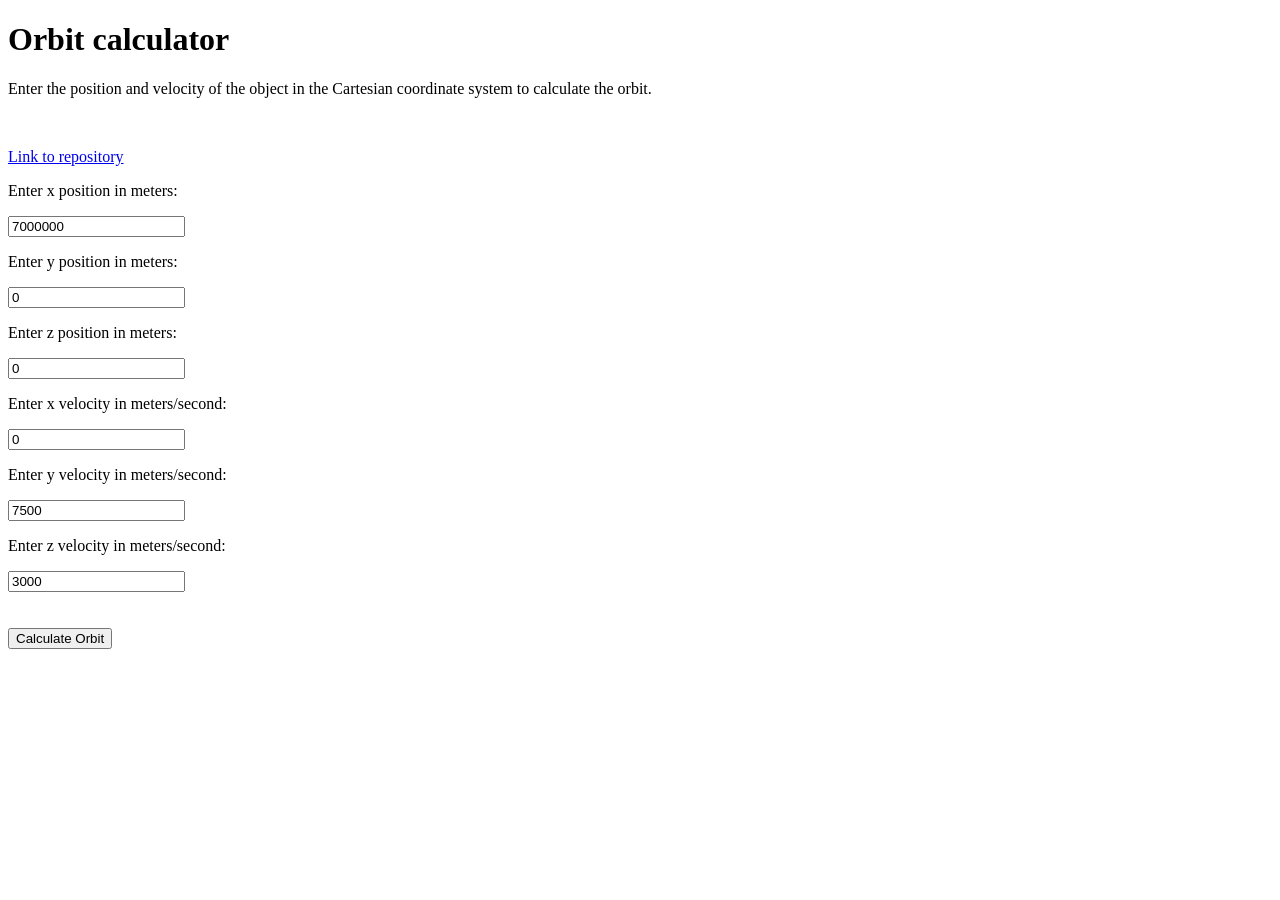
==== Website_interface.html @ c1aac9f0 "Add Orbit Calculator HTML interface" ====
<!DOCTYPE html>
<html lang="en">
<head>
    <meta charset="UTF-8">
    <meta name="viewport" content="width=device-width, initial-scale=1.0">
    <title>Orbit Calculator</title>
    <link rel="stylesheet" href="style.css">
    <script type="module" src="https://pyscript.net/releases/2024.1.1/core.js"></script>
      
</head>
<body>
    <h1>Orbit calculator</h1>
    <p>Enter the position and velocity of the object in the Cartesian coordinate system to calculate the orbit.</p>
    <br>
    <p><a href="https://github.com/phong765/Orbit-calculator.git" target="_blank">Link to repository</a></p>
    <div id="input-container">
        <p id="Instruction">Enter x position in meters:</p>
        <input type="number" id="x_position" placeholder="Enter x position in meters" value="7000000">
    
        <p id="Instruction">Enter y position in meters:</p>
        <input type="number" id="y_position" placeholder="Enter y position in meters" value="0">
    
        <p id="Instruction">Enter z position in meters:</p>
        <input type="number" id="z_position" placeholder="Enter z position in meters" value="0">
    
        <p id="Instruction">Enter x velocity in meters/second:</p>
        <input type="number" id="x_velocity" placeholder="Enter x velocity in meters/second" value="0">
    
        <p id="Instruction">Enter y velocity in meters/second:</p>
        <input type="number" id="y_velocity" placeholder="Enter y velocity in meters/second" value="7500">
    
        <p id="Instruction">Enter z velocity in meters/second:</p>
        <input type="number" id="z_velocity" placeholder="Enter z velocity in meters/second" value="3000">
    </div><div id="output">

    </div>

    <div id="output-image">

    </div>
    <br><br>
    
    <button id="calculateButton" py-click="calculation">Calculate Orbit</button>
    
    

    <script type="py" config='{"packages": ["matplotlib", "numpy"]}'>
       
        from pyscript import document, display
        import matplotlib.pyplot as plt    
        import numpy as np

        def calculation(event):
           
            position_x = float(document.querySelector("#x_position").value)
            position_y = float(document.querySelector("#y_position").value)
            position_z = float(document.querySelector("#z_position").value)
            velocity_x = float(document.querySelector("#x_velocity").value)
            velocity_y = float(document.querySelector("#y_velocity").value)
            velocity_z = float(document.querySelector("#z_velocity").value)
            
            # Clear previous results from the output area
            output_div = document.querySelector("#output")
            output_div.innerHTML = ""

            output_image_div = document.querySelector("#output-image")
            output_image_div.innerHTML = ""

            m = 1
            G = 6.67430e-11
            M = 5.972e24
            orb = 0
            perigee_above = 0

            position_vector = np.array([position_x, position_y, position_z])
            velocity_vector = np.array([velocity_x, velocity_y, velocity_z])
            
            # Formulate mathematical calculations
            orbit_energy = 0.5 * m * (np.linalg.norm(velocity_vector))**2 - ((G * m * M) / np.linalg.norm(position_vector))
            specific_angular_momentum = (np.cross(position_vector, velocity_vector))

            eccentricity = np.sqrt(1 + (2 * orbit_energy * (np.linalg.norm(specific_angular_momentum))**2) / (m * G**2 * M**2))
            
            theta = np.linspace(0, 2 * np.pi, 100)
            r = (np.linalg.norm(specific_angular_momentum)**2 / ((G * M)) / ((1 + eccentricity * np.cos(theta))))
            x = (r * np.cos(theta)) / 1000
            y = (r * np.sin(theta)) / 1000
            x_earth = 6371 * np.cos(theta)
            y_earth = 6371 * np.sin(theta)

            orbital_inclination = np.dot(specific_angular_momentum, [0, 0, 1]) / (np.linalg.norm(specific_angular_momentum))
            orb = np.arccos(orbital_inclination)
            apogee = (np.linalg.norm(specific_angular_momentum)**2 / (G * M)) / (1 - eccentricity)
            perigee = (np.linalg.norm(specific_angular_momentum)**2 / (G * M)) / (1 + eccentricity)
            
            cos_anomaly = (np.linalg.norm(specific_angular_momentum)**2 / (G * M * np.linalg.norm(position_vector)) - 1) / eccentricity
            
            perigee_text = ""
            if cos_anomaly < 0:
                if position_vector[2] > 0:
                    perigee_text = "Perigee is above the equatorial plane"
                    perigee_above = 1
                elif position_vector[2] < 0:
                    perigee_text = "Perigee is below the equatorial plane"
                    perigee_above = 0
            elif cos_anomaly > 0:
                if position_vector[2] > 0:
                    perigee_text = "Apogee is above the equatorial plane"
                    perigee_above = 0
                elif position_vector[2] < 0:
                    perigee_text = "Apogee is below the equatorial plane"
                    perigee_above = 1

            # Compile text metrics together to render dynamically on the screen
            stats_text = f"""
            <b>--- Orbit Calculations ---</b>
            Eccentricity: {eccentricity:.4f}
            Orbital Inclination: {np.abs(np.degrees(orb)):.2f}°
            Apogee: {apogee/1000:.2f} km
            Perigee: {perigee/1000:.2f} km
            {perigee_text}
            \n
            """
            output_div.innerHTML = stats_text

            # Matplotlib Visual plotting block
            fig, ax = plt.subplots(1, 2, figsize=(12, 6))

            if perigee_above == 1:
                x_line = np.linspace(-1 * apogee / 1000 * np.abs(orbital_inclination), perigee / 1000 * np.abs(orbital_inclination), 1000)
            elif perigee_above == 0:
                x_line = np.linspace(-1 * perigee / 1000 * np.abs(orbital_inclination), apogee / 1000 * np.abs(orbital_inclination), 1000)
            y_line = np.abs(np.tan(orb)) * x_line   

            ax[0].plot(x, y, color="red", label="Orbit")
            ax[0].plot(x_earth, y_earth, color="blue", label="Earth")
            ax[1].plot(x_earth, y_earth, color="blue")
            ax[1].plot(x_line, y_line, color="red")
            ax[1].axhline(y=0, color="green", linestyle="--")
            ax[0].set_title('Orbit Path')
            ax[0].set_xlabel('X (km)')
            ax[0].set_ylabel('Y (km)')
            ax[1].set_title('Inclination Axis')
            ax[1].set_xlabel('X (km)')
            ax[1].set_ylabel('Y (km)')
            ax[0].set_aspect('equal', adjustable='datalim')
            ax[1].set_aspect('equal', adjustable='datalim')
            
            if orbital_inclination > 0:
                ax[0].text(0, 0, "Prograde Orbit", fontsize=8, ha='center')
            elif orbital_inclination < 0:
                ax[0].text(0, 0, "Retrograde Orbit", fontsize=8, ha='center')
            elif orbital_inclination == 0:
                ax[0].text(0, 0, "Perpendicular/Equatorial", fontsize=8, ha='center')
            
            plt.grid(True)
            
            display(fig, target="output-image")
    </script>
</body>
</html>
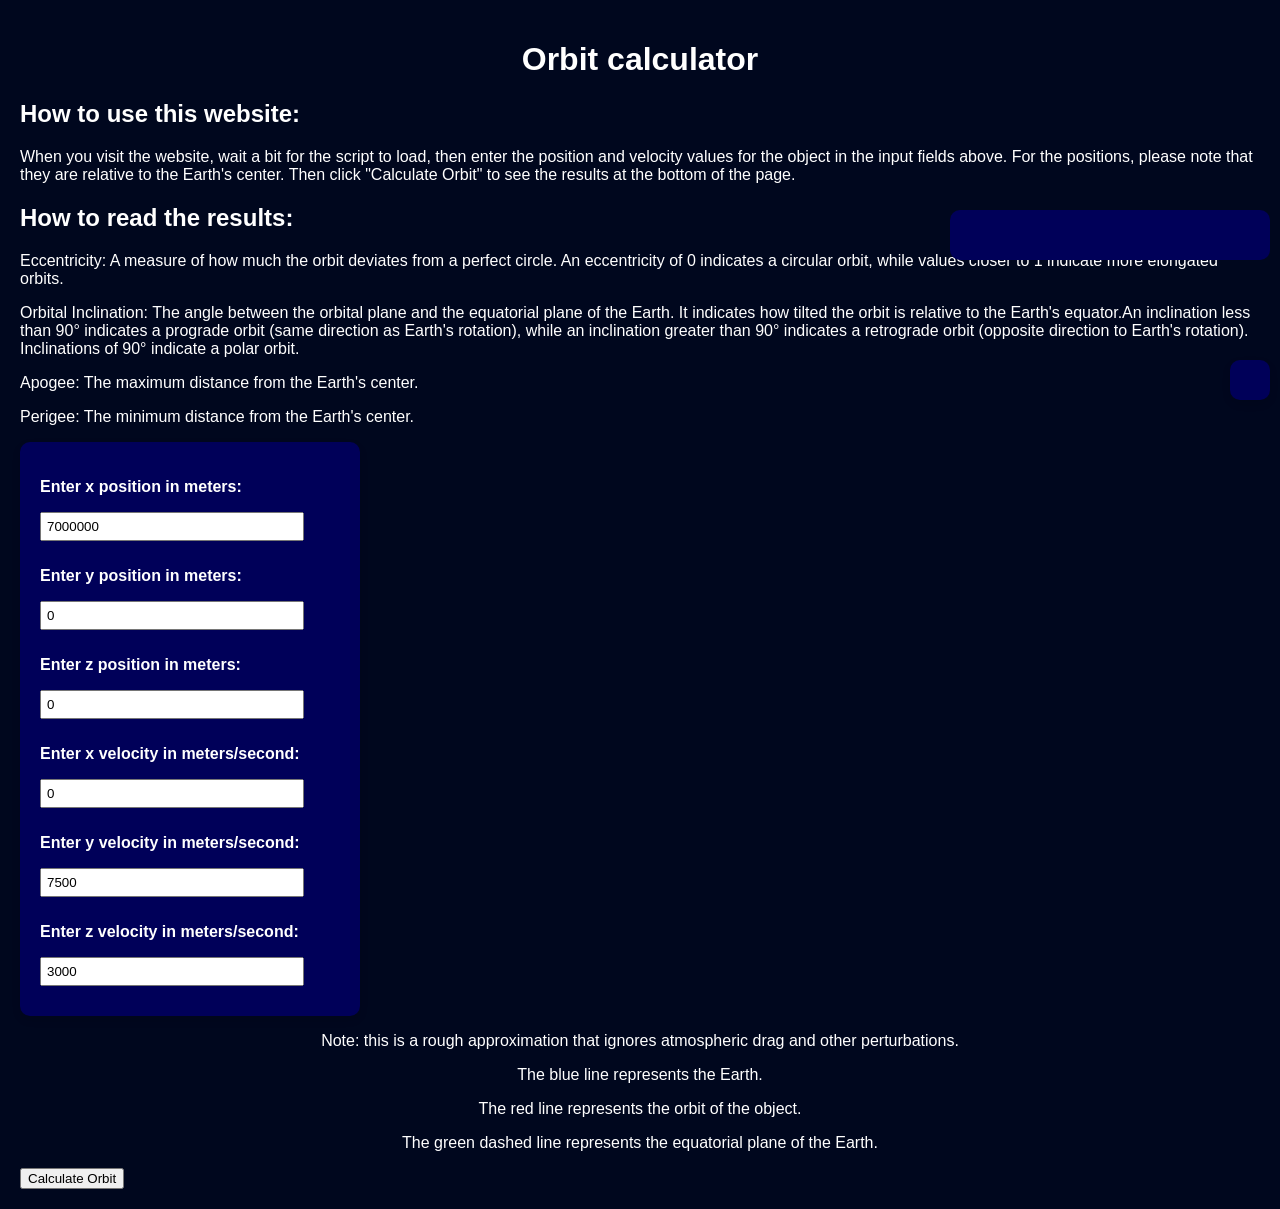
==== commit a8599dae: "Enhance user experience and button functionality" ====
--- a/Website_interface.html
+++ b/Website_interface.html
@@ -10,9 +10,27 @@
 </head>
 <body>
     <h1>Orbit calculator</h1>
-    <p>Enter the position and velocity of the object in the Cartesian coordinate system to calculate the orbit.</p>
-    <br>
-    <p><a href="https://github.com/phong765/Orbit-calculator.git" target="_blank">Link to repository</a></p>
+    <div id="How">
+        <h2>How to use this website:</h2>
+        <p>
+            When you visit the website, wait a bit for the script to load, then enter the position and velocity values for the object in the input fields above. For the positions, please note that they are relative to the Earth's center. Then click "Calculate Orbit" to see the results at the bottom of the page.
+
+        </p>
+        <h2>How to read the results:</h2>
+        <p>
+            Eccentricity: A measure of how much the orbit deviates from a perfect circle. An eccentricity of 0 indicates a circular orbit, while values closer to 1 indicate more elongated orbits.
+        </p>
+        <p>
+            Orbital Inclination: The angle between the orbital plane and the equatorial plane of the Earth. It indicates how tilted the orbit is relative to the Earth's equator.An inclination less than 90° indicates a prograde orbit (same direction as Earth's rotation), while an inclination greater than 90° indicates a retrograde orbit (opposite direction to Earth's rotation).
+            Inclinations of 90° indicate a polar orbit.
+        </p>
+        <p>
+            Apogee: The maximum distance from the Earth's center.
+        </p>
+        <p>
+            Perigee: The minimum distance from the Earth's center.
+        </p>
+    </div>
     <div id="input-container">
         <p id="Instruction">Enter x position in meters:</p>
         <input type="number" id="x_position" placeholder="Enter x position in meters" value="7000000">
@@ -38,11 +56,22 @@
     <div id="output-image">
 
     </div>
-    <br><br>
+    <p align="center" id="note">Note: this is a rough approximation that ignores atmospheric drag and other perturbations.</p>
+    <p align="center">The blue line represents the Earth.</p>
+    <p align="center">The red line represents the orbit of the object.</p>
+    <p align="center">The green dashed line represents the equatorial plane of the Earth.</p>
     
-    <button id="calculateButton" py-click="calculation">Calculate Orbit</button>
+    <button id="calculateButton" py-click="calculation" onclick="scrollToNote()">Calculate Orbit</button>
     
     
+    <script>
+        function scrollToNote() {
+            const noteDiv = document.getElementById("note");
+            noteDiv.scrollIntoView({ behavior: "smooth" });
+        }
+    </script>
+    <br id="target">
+
 
     <script type="py" config='{"packages": ["matplotlib", "numpy"]}'>
        
@@ -81,7 +110,7 @@
 
             eccentricity = np.sqrt(1 + (2 * orbit_energy * (np.linalg.norm(specific_angular_momentum))**2) / (m * G**2 * M**2))
             
-            theta = np.linspace(0, 2 * np.pi, 100)
+            theta = np.linspace(0, 2 * np.pi, 10000)
             r = (np.linalg.norm(specific_angular_momentum)**2 / ((G * M)) / ((1 + eccentricity * np.cos(theta))))
             x = (r * np.cos(theta)) / 1000
             y = (r * np.sin(theta)) / 1000
--- a/style.css
+++ b/style.css
@@ -0,0 +1,65 @@
+body 
+{
+    font-family: Arial, sans-serif;
+    margin: 0;
+    padding: 20px;
+    background-color: rgb(0, 7, 30);
+    color: white;
+}
+h1 
+{
+    text-align: center;
+    color: white;
+}
+#Instruction
+{
+    font-weight: bold;
+}
+input 
+{
+    margin-bottom: 10px;
+    padding: 5px;
+    width: 250px;
+}
+#output 
+{
+    position: absolute;
+    top: 190px;
+    right: 10px;
+    margin-top: 20px;
+    white-space: pre-line; /* Keeps text linebreaks clean */
+    font-family: monospace;
+    background-color: rgb(0, 0, 89);
+    padding: 10px;
+    align-items: center;
+    border-radius: 10px;
+    width: 300px;
+    
+}
+#output-image {
+    max-width: 800px;  
+    margin: 0 auto;    
+    position: absolute;
+    top: 360px;
+    right: 10px;
+    background-color:rgb(0, 0, 89);
+    padding: 20px;
+    border-radius: 10px;
+    box-shadow: 0 4px 8px rgba(0, 0, 0, 0.1);
+}
+
+#output-image img {
+    width: 100%;       
+    height: auto;    
+    align-items: center;  
+}
+#input-container 
+{
+    display: flex;
+    flex-direction: column;
+    background-color:rgb(0, 0, 89);
+    padding: 20px;
+    border-radius: 10px;
+    box-shadow: 0 4px 8px rgba(0, 0, 0, 0.1);
+    width: 300px;
+}
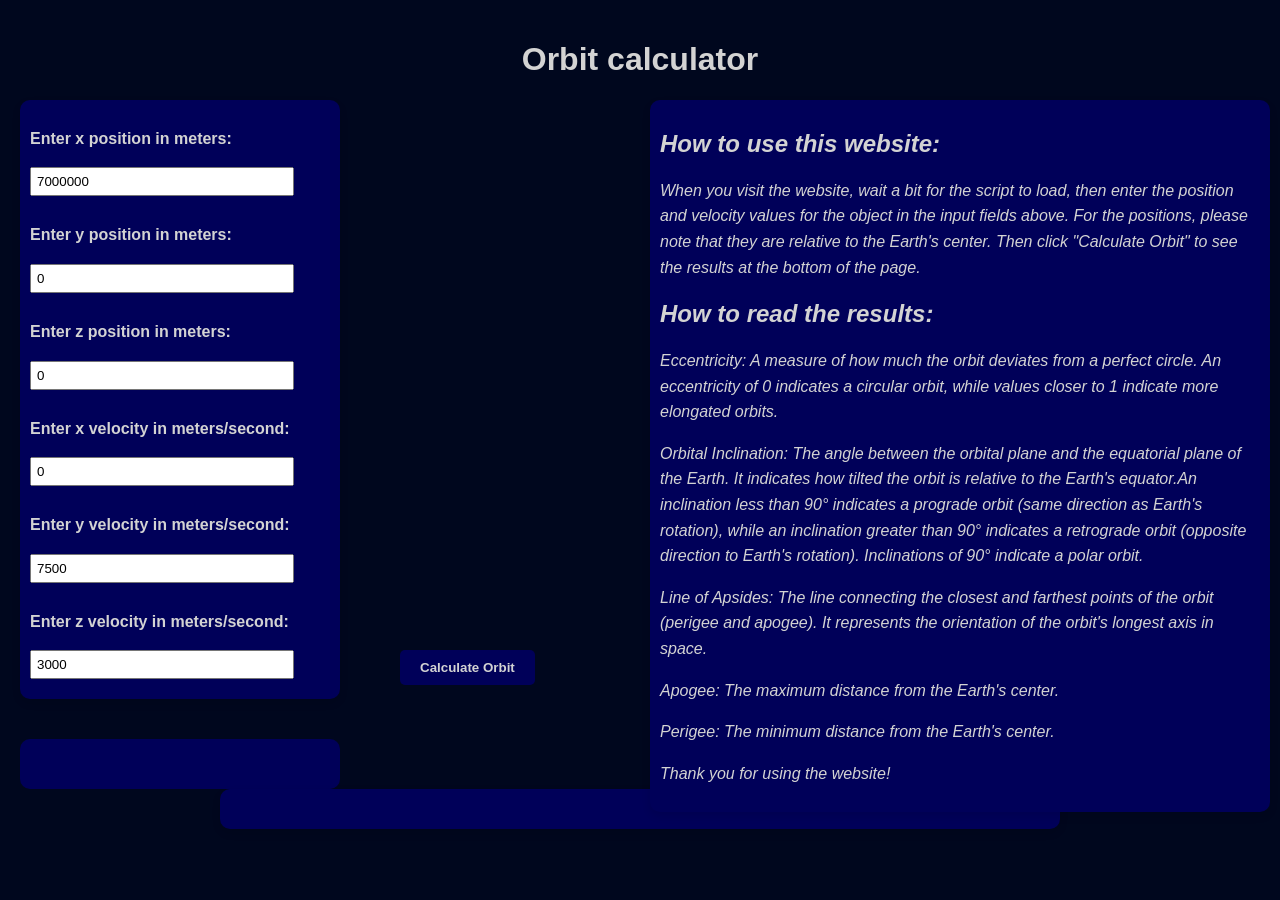
==== commit 5e5f61fc: "Adding the calculation for the line of apsides I add the calculation for the eccentricity vector, wh" ====
--- a/Website_interface.html
+++ b/Website_interface.html
@@ -25,11 +25,15 @@
             Inclinations of 90° indicate a polar orbit.
         </p>
         <p>
+            Line of Apsides: The line connecting the closest and farthest points of the orbit (perigee and apogee). It represents the orientation of the orbit's longest axis in space.
+        </p>
+        <p>
             Apogee: The maximum distance from the Earth's center.
         </p>
         <p>
             Perigee: The minimum distance from the Earth's center.
         </p>
+        <p>Thank you for using the website!</p>
     </div>
     <div id="input-container">
         <p id="Instruction">Enter x position in meters:</p>
@@ -49,24 +53,28 @@
     
         <p id="Instruction">Enter z velocity in meters/second:</p>
         <input type="number" id="z_velocity" placeholder="Enter z velocity in meters/second" value="3000">
-    </div><div id="output">
+    </div>
+    <div id="output">
 
     </div>
 
     <div id="output-image">
 
     </div>
-    <p align="center" id="note">Note: this is a rough approximation that ignores atmospheric drag and other perturbations.</p>
-    <p align="center">The blue line represents the Earth.</p>
-    <p align="center">The red line represents the orbit of the object.</p>
-    <p align="center">The green dashed line represents the equatorial plane of the Earth.</p>
-    
-    <button id="calculateButton" py-click="calculation" onclick="scrollToNote()">Calculate Orbit</button>
+    <div id="footer">
+        
+    </div>
+
+    
+    <button id="calculateButton" py-click="calculation" onclick="scrollToOutput()">Calculate Orbit</button>
     
     
     <script>
-        function scrollToNote() {
-            const noteDiv = document.getElementById("note");
+        const delay = (ms) => new Promise(resolve => setTimeout(resolve, ms));
+
+        async function scrollToOutput() {
+            await delay(1); 
+            const noteDiv = document.getElementById("output");
             noteDiv.scrollIntoView({ behavior: "smooth" });
         }
     </script>
@@ -79,112 +87,176 @@
         import matplotlib.pyplot as plt    
         import numpy as np
 
+
+
         def calculation(event):
-           
+
+            # ==========================================
+            # 1. DOM SELECTORS & DATA EXTRACTION
+            # ==========================================
             position_x = float(document.querySelector("#x_position").value)
             position_y = float(document.querySelector("#y_position").value)
             position_z = float(document.querySelector("#z_position").value)
+
             velocity_x = float(document.querySelector("#x_velocity").value)
             velocity_y = float(document.querySelector("#y_velocity").value)
             velocity_z = float(document.querySelector("#z_velocity").value)
-            
-            # Clear previous results from the output area
+
             output_div = document.querySelector("#output")
+            footer_div = document.querySelector("#footer")
+            output_image_div = document.querySelector("#output-image")
+
+            # Clear previous UI results
             output_div.innerHTML = ""
-
-            output_image_div = document.querySelector("#output-image")
+            footer_div.innerHTML = ""
             output_image_div.innerHTML = ""
 
-            m = 1
-            G = 6.67430e-11
-            M = 5.972e24
-            orb = 0
-            perigee_above = 0
+            # ==========================================
+            # 2. PHYSICAL CONSTANTS & CORE ARRAYS
+            # ==========================================
+            m = 1              # Object mass (kg)
+            G = 6.67430e-11    # Gravitational constant (m^3 kg^-1 s^-2)
+            M = 5.972e24       # Earth mass (kg)
+            R_earth = 6371     # Earth radius (km)
 
             position_vector = np.array([position_x, position_y, position_z])
             velocity_vector = np.array([velocity_x, velocity_y, velocity_z])
+
+            r_norm = np.linalg.norm(position_vector)
+            v_norm = np.linalg.norm(velocity_vector)
+
+            perigee_above=0
+
+            # ==========================================
+            # 3. ORBITAL MECHANICS MATH CALCULATIONS
+            # ==========================================
+            # Fundamental Vectors & Elements
+            orbit_energy = 0.5 * m * (v_norm ** 2) - ((G * m * M) / r_norm)
+            specific_angular_momentum = np.cross(position_vector, velocity_vector)
+            h_norm = np.linalg.norm(specific_angular_momentum)
+
+            eccen_vector = np.cross(velocity_vector, specific_angular_momentum) / (G * M) - (m * position_vector / r_norm)
+            eccen_horizontal = np.array([eccen_vector[0], eccen_vector[1], 0])
+            eccentricity = np.linalg.norm(eccen_vector)
+
+            orbital_inclination = np.dot(specific_angular_momentum, [0, 0, 1]) / h_norm
+            orb = np.arccos(orbital_inclination)
+
+            # Apogee and Perigee
+            apogee = (h_norm ** 2 / (G * M)) / (1 - eccentricity)
+            perigee = (h_norm ** 2 / (G * M)) / (1 + eccentricity)
+
+            cos_anomaly = (h_norm ** 2 / (G * M * r_norm) - 1) / eccentricity
+
+        
+
+            # Orbit Profile Generation
+            theta = np.linspace(0, 2 * np.pi, 10000)
+            r_orbit = (h_norm ** 2 / (G * M)) / (1 + eccentricity * np.cos(theta))
+
+            x = (r_orbit * np.cos(theta)) / 1000
+            y = (r_orbit * np.sin(theta)) / 1000
+
+            # Earth Boundaries Profile
+            x_earth = R_earth * np.cos(theta)
+            y_earth = R_earth * np.sin(theta)
+            x_karman = (R_earth + 100) * np.cos(theta)
+            y_karman = (R_earth + 100) * np.sin(theta)
+
+            # Inclination Projection Axis Line
+            x_line = np.linspace(-10000, 10000, 1000)
+            y_line = np.abs(np.tan(orb)) * x_line
             
-            # Formulate mathematical calculations
-            orbit_energy = 0.5 * m * (np.linalg.norm(velocity_vector))**2 - ((G * m * M) / np.linalg.norm(position_vector))
-            specific_angular_momentum = (np.cross(position_vector, velocity_vector))
-
-            eccentricity = np.sqrt(1 + (2 * orbit_energy * (np.linalg.norm(specific_angular_momentum))**2) / (m * G**2 * M**2))
             
-            theta = np.linspace(0, 2 * np.pi, 10000)
-            r = (np.linalg.norm(specific_angular_momentum)**2 / ((G * M)) / ((1 + eccentricity * np.cos(theta))))
-            x = (r * np.cos(theta)) / 1000
-            y = (r * np.sin(theta)) / 1000
-            x_earth = 6371 * np.cos(theta)
-            y_earth = 6371 * np.sin(theta)
-
-            orbital_inclination = np.dot(specific_angular_momentum, [0, 0, 1]) / (np.linalg.norm(specific_angular_momentum))
-            orb = np.arccos(orbital_inclination)
-            apogee = (np.linalg.norm(specific_angular_momentum)**2 / (G * M)) / (1 - eccentricity)
-            perigee = (np.linalg.norm(specific_angular_momentum)**2 / (G * M)) / (1 + eccentricity)
-            
-            cos_anomaly = (np.linalg.norm(specific_angular_momentum)**2 / (G * M * np.linalg.norm(position_vector)) - 1) / eccentricity
-            
+            # Apsides projection line
+            x_apsides = np.linspace(-apogee/1000, perigee/1000, 1000)
+            y_apsides = eccen_vector[2] / np.linalg.norm(eccen_horizontal) * x_apsides
+
+
+            # ==========================================
+            # 4. EXCEPTION & WARNING HANDLING
+            # ==========================================
             perigee_text = ""
-            if cos_anomaly < 0:
-                if position_vector[2] > 0:
-                    perigee_text = "Perigee is above the equatorial plane"
-                    perigee_above = 1
-                elif position_vector[2] < 0:
-                    perigee_text = "Perigee is below the equatorial plane"
-                    perigee_above = 0
-            elif cos_anomaly > 0:
-                if position_vector[2] > 0:
-                    perigee_text = "Apogee is above the equatorial plane"
-                    perigee_above = 0
-                elif position_vector[2] < 0:
-                    perigee_text = "Apogee is below the equatorial plane"
-                    perigee_above = 1
-
-            # Compile text metrics together to render dynamically on the screen
+            if 0 <= perigee < 6471000:
+                if perigee < 6371000:
+                    perigee_text = "Warning: Perigee is below the Earth's surface. The object will collide with the Earth."
+                else:
+                    perigee_text = "Warning: Perigee is below the Kármán line (100 km). The object will enter the Earth's atmosphere."
+
+            if perigee < 0 or apogee < 0:
+                perigee_text = "Warning: The orbit is not valid. The object will escape the Earth's gravity."
+
+            # ==========================================
+            # 5. DYNAMIC UI RENDERING (HTML)
+            # ==========================================
             stats_text = f"""
-            <b>--- Orbit Calculations ---</b>
-            Eccentricity: {eccentricity:.4f}
-            Orbital Inclination: {np.abs(np.degrees(orb)):.2f}°
-            Apogee: {apogee/1000:.2f} km
-            Perigee: {perigee/1000:.2f} km
-            {perigee_text}
-            \n
+            <b>--- Orbit Calculation results ---</b><br>
+            Eccentricity: {eccentricity:.4f}<br>
+            Orbital Inclination: {np.abs(np.degrees(orb)):.2f}°<br>
+            Line of Apsides angle: {np.degrees(np.arctan2(eccen_vector[2], np.linalg.norm(eccen_horizontal))):.2f}°<br>
+            Apogee: {apogee/1000:.2f} km<br>
+            Perigee: {perigee/1000:.2f} km<br>
+            <br>
+            <span style='color: #ff3333;'>{perigee_text}</span>
             """
-            output_div.innerHTML = stats_text
-
-            # Matplotlib Visual plotting block
-            fig, ax = plt.subplots(1, 2, figsize=(12, 6))
-
-            if perigee_above == 1:
-                x_line = np.linspace(-1 * apogee / 1000 * np.abs(orbital_inclination), perigee / 1000 * np.abs(orbital_inclination), 1000)
-            elif perigee_above == 0:
-                x_line = np.linspace(-1 * perigee / 1000 * np.abs(orbital_inclination), apogee / 1000 * np.abs(orbital_inclination), 1000)
-            y_line = np.abs(np.tan(orb)) * x_line   
-
+            output_div.innerHTML = stats_text.strip()
+
+            footer_text = """
+            The blue line represents the Earth's surface.<br>
+            The red line represents the object's orbit.<br>
+            The dashed cyan line represents the Kármán Line — the boundary between Earth's atmosphere and outer space.<br>
+            The dashed green line represents the Earth's equatorial plane.<br><br>
+            <i>The result is an approximation and does not account for influences from other bodies, aerodynamic drag, and other perturbations.</i>
+            """
+            footer_div.innerHTML = footer_text.strip()
+
+            # ==========================================
+            # 6. VISUAL PLOTTING LAYER (MATPLOTLIB)
+            # ==========================================
+            fig, ax = plt.subplots(3, 1, figsize=(10, 10), constrained_layout=True)
+
+            # Top Plot: Orbit Path Map
             ax[0].plot(x, y, color="red", label="Orbit")
             ax[0].plot(x_earth, y_earth, color="blue", label="Earth")
+            ax[0].plot(x_karman, y_karman, color="cyan", linestyle="--", label="Kármán line (100 km)")
+            ax[0].set_title('Orbit Path')
+            ax[0].set_xlabel('X (km)')
+            ax[0].set_ylabel('Y (km)')
+            ax[0].set_aspect('equal', adjustable='datalim')
+            ax[0].grid(True)
+
+            # Direction Overlay Info Box
+            if orbital_inclination > 0:
+                ax[0].text(0, 0, "Prograde Orbit", fontsize=8, ha='center', weight='bold')
+            elif orbital_inclination < 0:
+                ax[0].text(0, 0, "Retrograde Orbit", fontsize=8, ha='center', weight='bold')
+            else:
+                ax[0].text(0, 0, "Equatorial Orbit", fontsize=8, ha='center', weight='bold')
+
+            # Middle Plot: Inclination Angle Plane Cross-Section
             ax[1].plot(x_earth, y_earth, color="blue")
             ax[1].plot(x_line, y_line, color="red")
             ax[1].axhline(y=0, color="green", linestyle="--")
-            ax[0].set_title('Orbit Path')
-            ax[0].set_xlabel('X (km)')
-            ax[0].set_ylabel('Y (km)')
-            ax[1].set_title('Inclination Axis')
+            ax[1].set_title('Inclination Plane')
             ax[1].set_xlabel('X (km)')
             ax[1].set_ylabel('Y (km)')
-            ax[0].set_aspect('equal', adjustable='datalim')
             ax[1].set_aspect('equal', adjustable='datalim')
+            ax[1].grid(True)
+
+            # Bottom Plot: Eccentricity Vector
+            ax[2].plot(x_earth, y_earth, color="blue")
+            ax[2].plot(x_apsides, y_apsides, color="red", label="Line of Apsides")
+            ax[2].set_title('Line of Apsides Projection')
+            ax[2].set_xlabel('X (km)')
+            ax[2].set_ylabel('Y (km)')
+            ax[2].axhline(y=0, color="green", linestyle="--")
+            ax[2].set_aspect('equal', adjustable='datalim')
+            ax[2].grid(True)
+            # Display Render to PyScript UI Wrapper
+            display(fig, target="output-image")
+        
+           
             
-            if orbital_inclination > 0:
-                ax[0].text(0, 0, "Prograde Orbit", fontsize=8, ha='center')
-            elif orbital_inclination < 0:
-                ax[0].text(0, 0, "Retrograde Orbit", fontsize=8, ha='center')
-            elif orbital_inclination == 0:
-                ax[0].text(0, 0, "Perpendicular/Equatorial", fontsize=8, ha='center')
-            
-            plt.grid(True)
-            
-            display(fig, target="output-image")
     </script>
 </body>
 </html>
--- a/style.css
+++ b/style.css
@@ -4,16 +4,31 @@
     margin: 0;
     padding: 20px;
     background-color: rgb(0, 7, 30);
-    color: white;
+    color: lightgray;
 }
 h1 
 {
     text-align: center;
-    color: white;
+}
+p
+{
+    line-height: 1.6;
 }
 #Instruction
 {
     font-weight: bold;
+}
+#How
+{
+    font-style: italic;
+    max-width: 600px;
+    position: absolute;
+    top: 100px;
+    right: 10px;
+    background-color:rgb(0, 0, 89);
+    padding: 10px;
+    border-radius: 10px;
+    box-shadow: 0 4px 8px rgba(0, 0, 0, 0.1);
 }
 input 
 {
@@ -23,8 +38,7 @@
 }
 #output 
 {
-    position: absolute;
-    top: 190px;
+    top: 100px;
     right: 10px;
     margin-top: 20px;
     white-space: pre-line; /* Keeps text linebreaks clean */
@@ -34,13 +48,11 @@
     align-items: center;
     border-radius: 10px;
     width: 300px;
-    
 }
 #output-image {
     max-width: 800px;  
     margin: 0 auto;    
-    position: absolute;
-    top: 360px;
+    top: 260px;
     right: 10px;
     background-color:rgb(0, 0, 89);
     padding: 20px;
@@ -58,8 +70,22 @@
     display: flex;
     flex-direction: column;
     background-color:rgb(0, 0, 89);
-    padding: 20px;
+    padding: 10px;
     border-radius: 10px;
     box-shadow: 0 4px 8px rgba(0, 0, 0, 0.1);
     width: 300px;
+    margin-bottom: 40px;
 }
+#calculateButton
+{
+    position: absolute;
+    top: 650px;
+    left: 400px;
+    padding: 10px 20px;
+    background-color: rgb(0, 0, 89);
+    border: none;
+    border-radius: 5px;
+    cursor: pointer;
+    color: lightgray;
+    font-weight: bold;
+}
